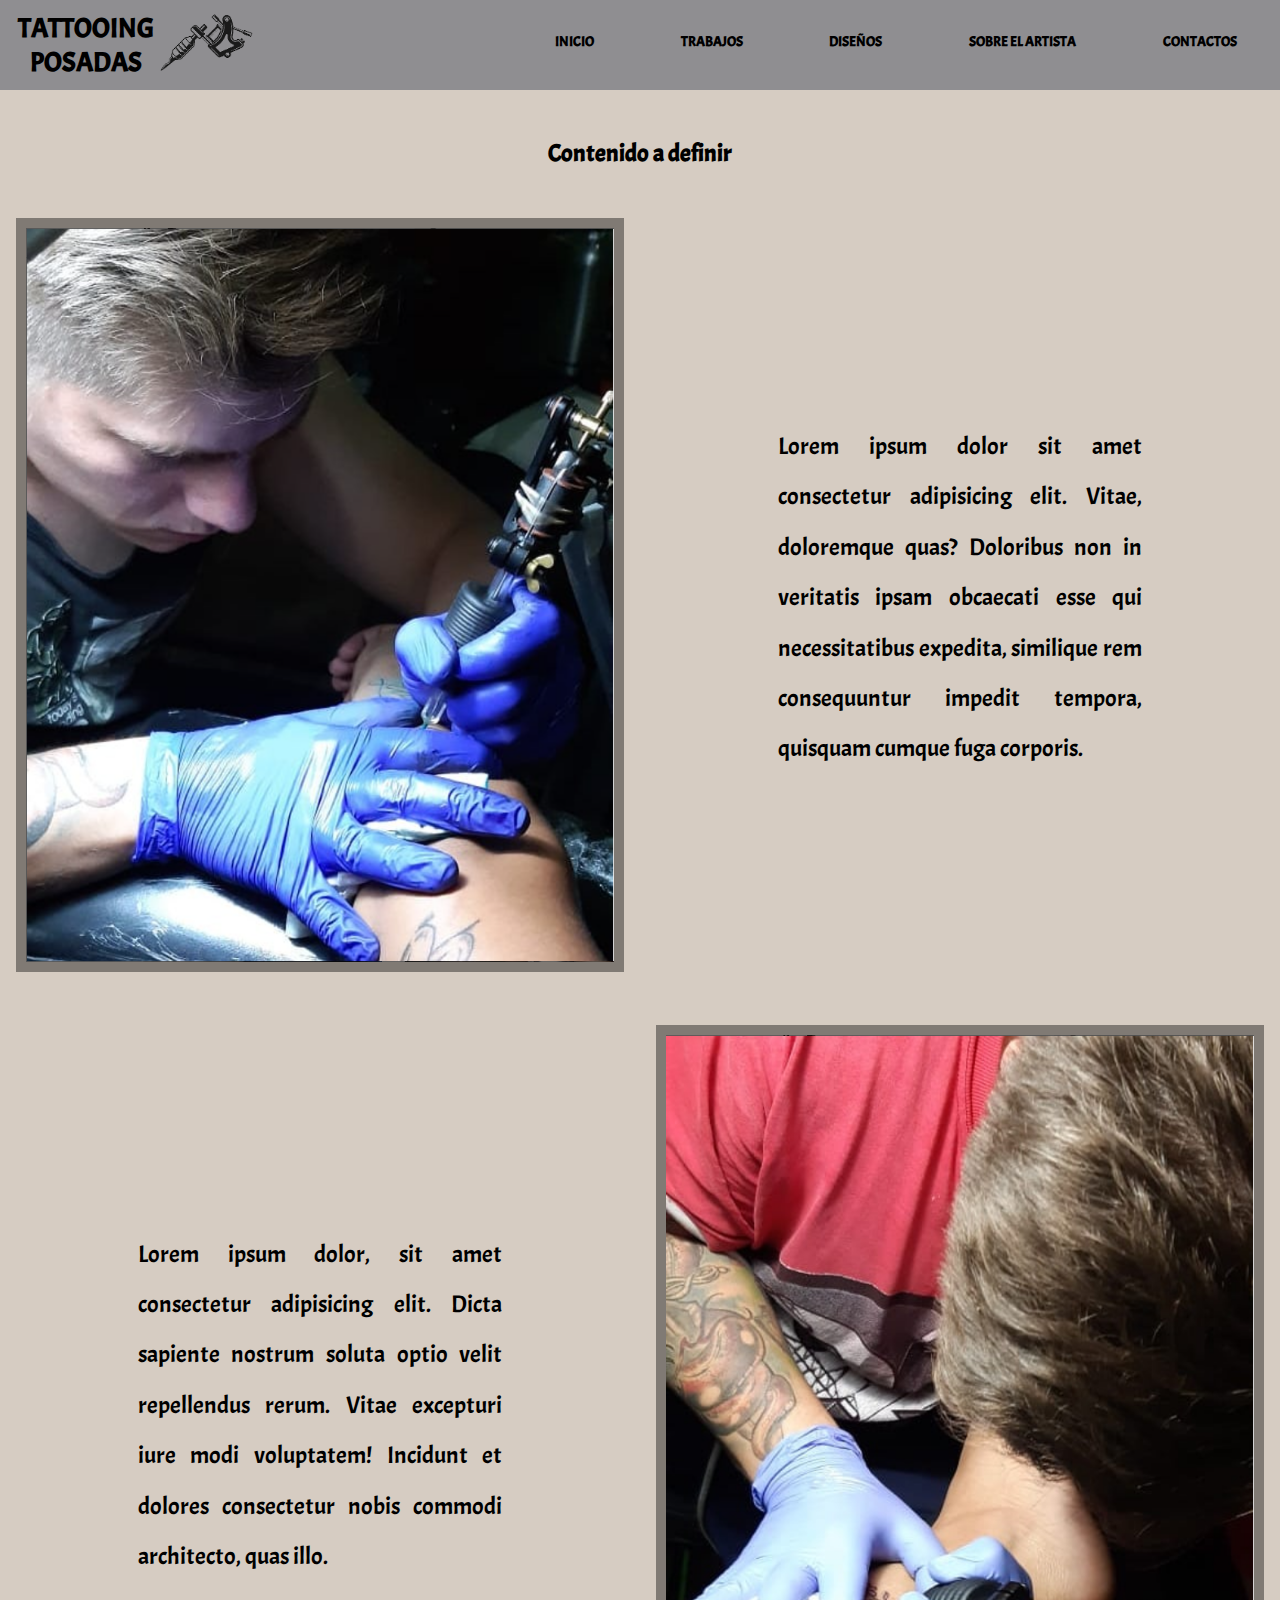
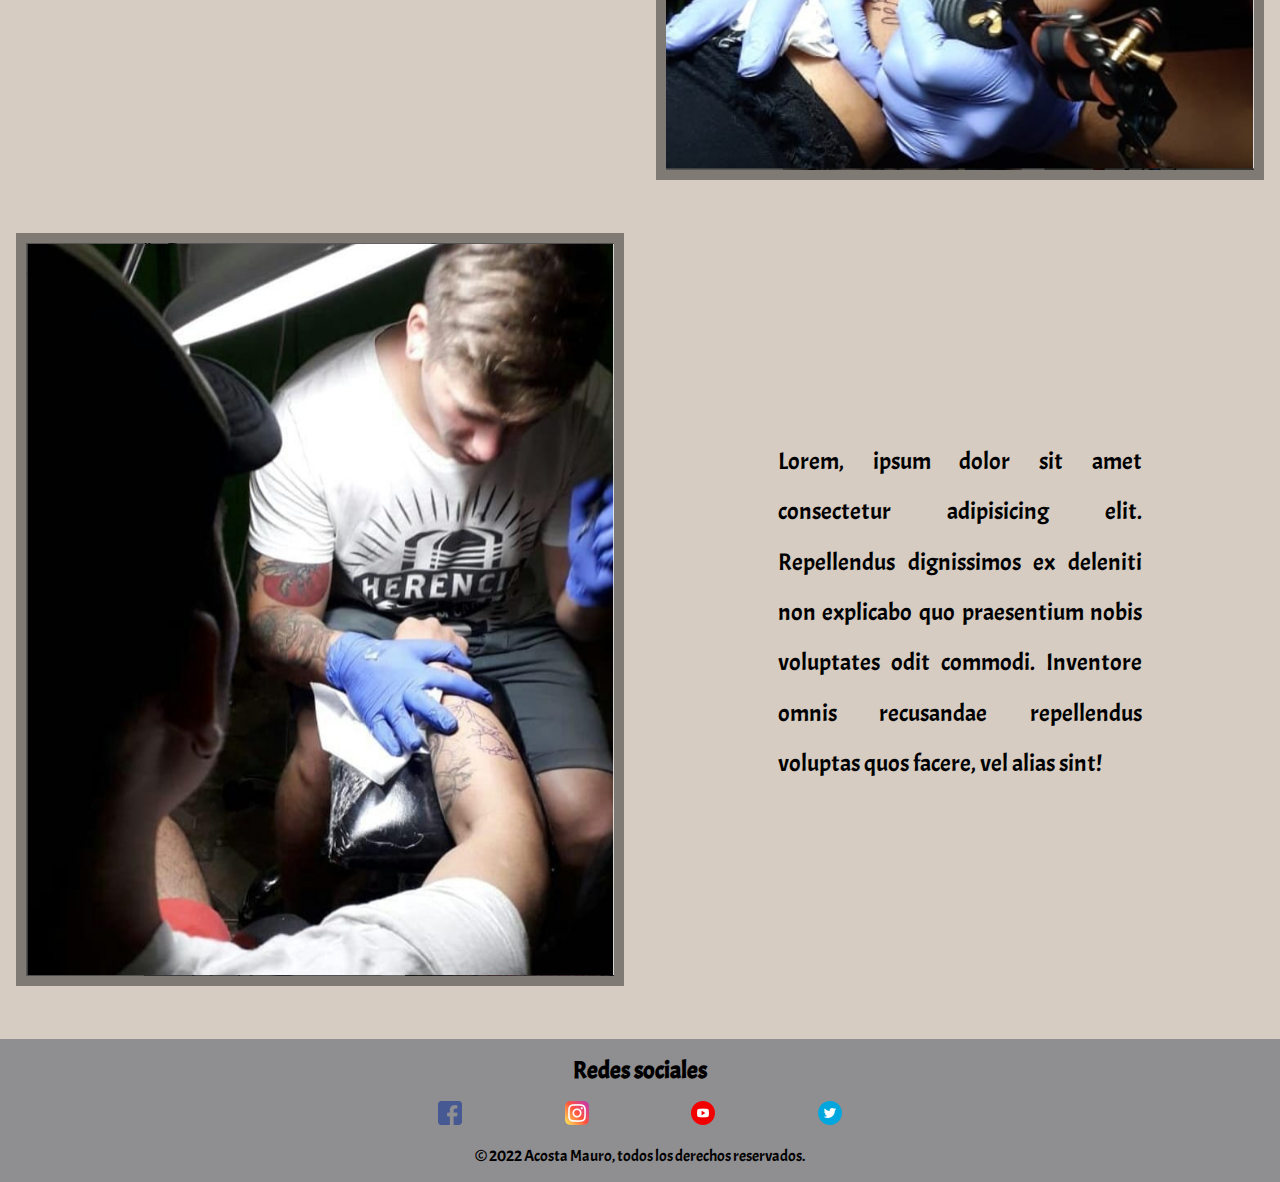
==== index.html @ 1f2ad5f2 "Desafio complementario FULLRESPONSIVE GRID FLEXBOX" ====
<!DOCTYPE html>
<html lang="en">

<head>
    <meta charset="UTF-8">
    <meta http-equiv="X-UA-Compatible" content="IE=edge">
    <meta name="viewport" content="width=device-width, initial-scale=1.0">
    <link rel="stylesheet" href="./estilos/estilo.css">
    <link rel="preconnect" href="https://fonts.googleapis.com">
    <link rel="preconnect" href="https://fonts.gstatic.com" crossorigin>
    <link href="https://fonts.googleapis.com/css2?family=Acme&display=swap" rel="stylesheet">
    <title>Home</title>
</head>

<body>
    <header>
        <div class="logo">
            <h1>TATTOOING POSADAS</h1>
            <a href="./index.html">
                <img src="./images/logo.png" alt="">
            </a>
        </div>
        <nav class="navBar">

            <ul>
                <li>
                    <a href="index.html">INICIO</a>
                </li>
                <li>
                    <a href="./views/trabajos.html">TRABAJOS</a>
                </li>
                <li>
                    <a href="./views/diseños.html">DISEÑOS</a>
                </li>
                <li>
                    <a href="./views/Artista.html">SOBRE EL ARTISTA</a>
                </li>
                <li>
                    <a href="./views/contactos.html">CONTACTOS</a>
                </li>
            </ul>
        </nav>
    </header>
    <main>

        <section class="seccion1">
            <h2>Contenido a definir</h2>
            <div class="seccion1_img">
                <img src="./images/imagen1.png" alt="tatuador Trabajando">
            </div>
            <div class="seccion1_parrafo">
                <p>
                    Lorem ipsum dolor sit amet consectetur adipisicing elit. Vitae, doloremque quas? Doloribus non in
                    veritatis ipsam obcaecati esse qui necessitatibus expedita, similique rem consequuntur impedit
                    tempora, quisquam cumque fuga corporis.
                </p>
            </div>
        </section>
        <section class="seccion2">
            <div class="seccion2_img">
                <img src="./images/imagen2.png" alt="tatuador Trabajando">
            </div>
            <div class="seccion2_parrafo">
                <p>
                    Lorem ipsum dolor, sit amet consectetur adipisicing elit. Dicta sapiente nostrum soluta optio velit
                    repellendus rerum. Vitae excepturi iure modi voluptatem! Incidunt et dolores consectetur nobis
                    commodi architecto, quas illo.
                </p>
            </div>
        </section>

        <section class="seccion3">
            <div class="seccion3_img">
                <img src="./images/imagen3.png" alt="tatuador Trabajando">
            </div>
            <div class="seccion3_parrafo">
                <p>
                    Lorem, ipsum dolor sit amet consectetur adipisicing elit. Repellendus dignissimos ex deleniti non
                    explicabo quo praesentium nobis voluptates odit commodi. Inventore omnis recusandae repellendus
                    voluptas quos facere, vel alias sint!
                </p>
            </div>

        </section>
    </main>
    <footer>
        <div class="titulofooter">
            <h2>Redes sociales</h2>
        </div>

        <div class="contenedorFooter">

            <a href="https://www.facebook.com/profile.php?id=1817661939" target="_blank">
                <img src="./images/facebook.png" alt="Facebook">
            </a>
            <a href="https://www.instagram.com/tattooing_posadas/" target="_blank">
                <img src="./images/instagram.png" alt="Instagram">
            </a>
            <a href="https://www.youtube.com/" target="_blank">
                <img src="./images/youtube.png" alt="Youtube">
            </a>
            <a href="https://twitter.com/intent/tweet?text=https://fb.watch/dH4A7PjVuo/" target="_blank">
                <img src="./images/gorjeo.png" alt="Twitter">
            </a>

        </div>
        <div class="copyfooter">
            <p>© 2022 Acosta Mauro, todos los derechos reservados.</p>
        </div>

    </footer>
</body>

</html>
---- estilos/estilo.css ----
* {
    padding: 0;
    margin: 0;
    box-sizing: border-box;
}

body {
    font-family: 'Acme', sans-serif;
    background-color: #d6ccc2;
}

/*  Barra de navegación mobile */


header {
    width: 100%;
    height: 100vh;
    background-color: #8f8e91;
    display: flex;
    flex-direction: column;
    align-items: center;
    padding-top: 2rem;
}

.logo {
    display: flex;
    flex-direction: column;
    align-items: center;
}

.logo img {
    width: 12rem;
}

.navBar {
    height: 100%;
}

.navBar ul {
    height: 90%;
    display: flex;
    flex-direction: column;
    justify-content: space-evenly;
}

li {
    list-style: none;
    text-align: center;
    font-size: 2rem;
    font-weight: 600;
}

a {
    text-decoration: none;
    color: black;
}

a:hover {
    color: #d6ccc2;
}

/*  Barra de navegación mobile */

main {
    width: 100%;
    height: 100%;
}

section {
    width: 100%;
    height: 100%;
}

section img {
    border: 10px solid rgba(0, 0, 0, 0.4);
}

section p {
    line-height: 2.1;
    text-align: justify;
}

/* areas index*/
.seccion1 h2 {
    grid-area: h2seccion1;
}

.seccion1_img img {
    width: 100%;
}

.seccion1_img {
    grid-area: imgseccion1;
}

.seccion1_parrafo {
    grid-area: parrafoseccion1;
}

.seccion2_img {
    grid-area: imgseccion2;
}

.seccion2_img img {
    width: 100%;
}

.seccion2_parrafo {
    grid-area: parrafoseccion2;
}

.seccion3_img {
    grid-area: imgseccion3;
}

.seccion3_img img {
    width: 100%;
}

.seccion3_parrafo {
    grid-area: parrafoseccion3;
}

/* areas index*/

/* Grilla mobile index*/

.seccion1 {
    margin: 1rem 0;
    padding: 0 1rem;
    display: grid;
    grid-template-columns: 100%;
    grid-template-rows: auto;
    gap: 2rem;
    grid-template-areas:
        'h2seccion1'
        'imgseccion1'
        'parrafoseccion1'
    ;
    justify-items: center;
}

.seccion2 {
    margin: 1rem 0;
    padding: 0 1rem;
    display: grid;
    grid-template-columns: 100%;
    grid-template-rows: auto;
    gap: 2rem;
    grid-template-areas:
        'imgseccion2'
        'parrafoseccion2'
    ;
    justify-items: center;
}

.seccion3 {
    margin: 1rem 0;
    padding: 0 1rem;
    display: grid;
    grid-template-columns: 100%;
    grid-template-rows: auto;
    gap: 2rem;
    grid-template-areas:
        'imgseccion3'
        'parrafoseccion3'
    ;
    justify-items: center;
}

/* Grilla mobile index*/


/*Footer mobile*/
footer {
    background-color: #8f8e91;
    width: 100%;
    display: flex;
    flex-direction: column;
    align-items: center;
}

footer img {
    width: 100%;
}

.contenedorFooter {
    height: 100%;
    width: 50%;
    display: flex;
    justify-content: space-evenly;
    padding: 1rem;
}

.titulofooter {
    display: flex;
    justify-content: center;
    padding-top: 1rem;
}

.copyfooter {
    display: flex;
    justify-content: center;
    padding-bottom: 1rem;
}

/*Footer mobile*/



/* areas diseños*/

.seccion1Diseños h2 {
    grid-area: h2DiseñoSeccion1;
    margin: 1rem;
}

.seccion1DiseñosImg1 {
    grid-area: img1DiseñoSeccion1;
}

.seccion1DiseñosParrafo1 {
    text-align: center;
    grid-area: parrafo1DiseñoSeccion1;
}

.seccion1DiseñosImg2 {
    grid-area: img2DiseñoSeccion1;
}

.seccion1DiseñosParrafo2 {
    text-align: center;
    grid-area: parrafo2DiseñoSeccion1;
}

.seccion3DiseñosImg {
    grid-area: imgDiseñoSeccion3;
}

.seccion3DiseñosParrafo {
    text-align: center;
    grid-area: parrafoDiseñoSeccion3;
}

.seccion4DiseñosImg {
    grid-area: imgDiseñoSeccion4;
}

.seccion4DiseñosParrafo {
    text-align: center;
    grid-area: parrafoDiseñoSeccion4;
}

.seccion5DiseñosImg1 {
    grid-area: img1DiseñoSeccion5;
}

.seccion5DiseñosParrafo1 {
    text-align: center;
    grid-area: parrafo1DiseñoSeccion5;
}

.seccion5DiseñosImg2 {
    grid-area: img2DiseñoSeccion5;
}

.seccion5DiseñosParrafo2 {
    text-align: center;
    grid-area: parrafo2DiseñoSeccion5;
}

.seccion5DiseñosPaginacion {
    grid-area: paginacionDiseñoSeccion5;
    width: 100%;
}

.seccion5DiseñosPaginacion ul {
    margin: 3rem;
    display: flex;
    justify-content: space-evenly;
}

.seccion5DiseñosPaginacion a {
    padding: 10px 15px;
    background-color: #024959;
    text-decoration: none;
    color: #d6ccc2;
    font-size: large;
}

/* areas diseños*/

.seccion5DiseñosPaginacion a:hover {
    background: #037E8C;
}

.seccion1DiseñosImg1 img {
    width: 100%;
}

.seccion1DiseñosImg2 img {
    width: 100%;
}

.seccion3DiseñosImg img {
    width: 100%;
}

.seccion4DiseñosImg img {
    width: 100%;
}

.seccion5DiseñosImg1 img {
    width: 100%;
}

.seccion5DiseñosImg2 img {
    width: 100%;
}

/* grilla diseños*/
.seccion1Diseños {
    margin: 1rem 0;
    padding: 0 1rem;
    display: grid;
    grid-template-columns: 100%;
    grid-template-rows: auto;
    gap: 0.5rem;
    grid-template-areas:
        'h2DiseñoSeccion1'
        'img1DiseñoSeccion1'
        'parrafo1DiseñoSeccion1'
        'img2DiseñoSeccion1'
        'parrafo2DiseñoSeccion1'
    ;
    justify-items: center;
}


.seccion3Diseños {
    margin: 1rem 0;
    padding: 0 1rem;
    display: grid;
    grid-template-columns: 100%;
    grid-template-rows: auto;
    gap: 0.5rem;
    grid-template-areas:
        'imgDiseñoSeccion3'
        'parrafoDiseñoSeccion3'
    ;
    justify-items: center;
}

.seccion4Diseños {
    margin: 1rem 0;
    padding: 0 1rem;
    display: grid;
    grid-template-columns: 100%;
    grid-template-rows: auto;
    gap: 0.5rem;
    grid-template-areas:
        'imgDiseñoSeccion4'
        'parrafoDiseñoSeccion4'
    ;
    justify-items: center;
}

.seccion5Diseños {
    margin: 1rem 0;
    padding: 0 1rem;
    display: grid;
    grid-template-columns: 100%;
    grid-template-rows: auto;
    gap: 0.5rem;
    grid-template-areas:
        'img1DiseñoSeccion5'
        'parrafo1DiseñoSeccion5'
        'img2DiseñoSeccion5'
        'parrafo2DiseñoSeccion5'
        'paginacionDiseñoSeccion5'
    ;
    justify-items: center;
}

/* grilla diseños*/

/* areas contactos*/

.contenedorMainContactos {
    grid-area: mainContactos;
}

.contenedorForm {
    grid-area: itemsForm;
    display: flex;
    flex-direction: column;
    width: 20rem;
    height: 32rem;
    justify-content: space-evenly;
    align-items: center;
}

.contenedorDireccion {
    grid-area: contenerDireccion;
}

.contenedorDireccionMapa {
    grid-area: mapaDireccion;
    display: flex;
    flex-direction: column;
    width: 20rem;
    height: 20rem;
    justify-content: space-evenly;
    align-items: center;
}

.contenedorDireccionComoLLegar {
    grid-area: Comollegar;
    display: flex;
    flex-direction: column;
    width: 15rem;
    height: 5rem;
    justify-content: space-evenly;
    align-items: center;
}

.contenedorDireccionContacto {
    grid-area: contacto;
    display: flex;
    flex-direction: column;
    width: 15rem;
    height: 8rem;
    justify-content: space-evenly;
    align-items: center;
}

/* areas contactos*/

.contenedorMainContactos {
    margin: 3rem 0;
    padding: 0 1rem;
    display: grid;
    grid-template-columns: 100%;
    grid-template-rows: auto;
    gap: 2rem;
    grid-template-areas:
        'itemsForm'
        'contenerDireccion'
    ;
    justify-items: center;
}

.contenedorDireccion {
    margin: 1rem 0;
    padding: 0 1rem;
    display: grid;
    grid-template-columns: 100%;
    grid-template-rows: auto;
    gap: 2rem;
    grid-template-areas:
        'mapaDireccion'
        'Comollegar'
        'contacto'
    ;
    justify-items: center;
}

.TituloEstilosEstudiados{
    margin-top: 3rem;
}

.sectionOldSchool {
    grid-area: sectionOldSchool;
}


.ParrafoOldSchool {
    grid-area: ParrafoOldSchool;
}

.parragoPinturaLibro {
    grid-area: parragoPinturaLibro;
}

.imgPinturaLibro {
    grid-area: imgPinturaLibro;
}

.parragoLettering {
    grid: parragoLettering;
}

.imgLettering {
    grid-area: imgLettering;
}

.imgOldSchool {
    grid-area: imgOldSchool;
}

.sectionPinturaLibro {
    grid-area: sectionPinturaLibro;
}

.sectionLettering {
    grid-area: sectionLettering;
}

.sectionFlashes {
    grid-area: sectionFlashes;
}

.parragoFlashes {
    grid-area: parragoFlashes;
}

.imgFlashes {
    grid-area: imgFlashes;
}

.contenedorEstilosEstudiados section img {
    width: 100%;
    margin-top: 2rem;
}

.contenedorEstilosEstudiados section p,h2 {
    text-align: center;
}

.contenedorEstilosEstudiados {
    margin: 1rem 0;
    padding: 0 1rem;
    display: grid;
    grid-template-columns: 100%;
    grid-template-rows: auto;
    gap: 4rem;
    grid-template-areas:
        'sectionOldSchoolh2'
        'sectionOldSchool'
        'sectionPinturaLibro'
        'sectionLettering'
        'sectionFlashes'
    ;
    justify-items: center;
}


/* TABLET */
@media screen and (min-width: 600px) {
    header {
        width: 100%;
        height: 10vh;
        background-color: #8f8e91;
        display: flex;
        flex-direction: row;
        align-items: center;
        justify-content: space-between;
        padding-top: 0 1rem;
    }

    .logo {
        display: flex;
        flex-direction: row;
        height: 10vh;
        width: 20%;
        margin-bottom: 2rem;
        align-items: center;
    }

    .logo h1 {
        font-size: 1.5rem;
        text-align: center;
        margin-left: 1rem;
    }

    .logo img {
        width: 100px;
        object-fit: cover;
    }

    .navBar {
        height: 100%;
        width: 60%;
    }

    .navBar ul {
        height: 100%;
        width: 100%;
        display: flex;
        flex-direction: row;
        justify-content: space-around;
    }

    li {
        font-size: 0.9rem;
    }
}


/*DESKTOP*/
@media screen and (min-width: 1024px) {
    .logo {
        display: flex;
        height: 10vh;
        margin-bottom: 2rem;
    }

    .logo img {
        width: 100px;
        object-fit: cover;
    }

    .logo h1 {
        font-size: 1.7rem;
        text-align: center;
        margin-left: 1rem;
    }

    .navBar {
        height: 100%;
        width: 60%;
    }

    .seccion1 {
        margin: 1rem 0 3rem 0;
        padding: 0 1rem;
        display: grid;
        grid-template-columns: 1fr 1fr;
        grid-template-rows: 5rem auto;
        gap: 2rem;
        grid-template-areas:
            'h2seccion1 h2seccion1'
            'imgseccion1 parrafoseccion1'
        ;
        justify-items: center;
    }

    .seccion1 h2 {
        margin-top: 2rem;
    }

    .seccion1_parrafo {
        display: flex;
        justify-content: center;
        align-items: center;
        width: 60%;
        line-height: 2.1;
        text-align: justify;
        font-size: x-large;
    }

    .seccion2 {
        margin: 1rem 0 3rem 0;
        padding: 0 1rem;
        display: grid;
        grid-template-columns: 1fr 1fr;
        grid-template-rows: 5rem auto;
        gap: 2rem;
        grid-template-areas:
            'parrafoseccion2 imgseccion2'
            'parrafoseccion2 imgseccion2'
        ;
        justify-items: center;
    }

    .seccion2_parrafo {
        display: flex;
        justify-content: center;
        align-items: center;
        width: 60%;
        line-height: 2.1;
        text-align: justify;
        font-size: x-large;
    }

    .seccion3 {
        margin: 1rem 0 3rem 0;
        padding: 0 1rem;
        display: grid;
        grid-template-columns: 1fr 1fr;
        grid-template-rows: 5rem auto;
        gap: 2rem;
        grid-template-areas:
            'imgseccion3 parrafoseccion3'
            ' imgseccion3 parrafoseccion3'
        ;
        justify-items: center;
    }

    .seccion3_parrafo {
        display: flex;
        justify-content: center;
        align-items: center;
        width: 60%;
        line-height: 2.1;
        text-align: justify;
        font-size: x-large;
    }

    .seccion1Diseños {
        margin: 1rem 0 3rem 0;
        padding: 0 1rem;
        display: grid;
        grid-template-columns: 1fr 1fr;
        grid-template-rows: 5rem auto;
        gap: 0.5rem;
        grid-template-areas:
            'h2DiseñoSeccion1 h2DiseñoSeccion1'
            'img1DiseñoSeccion1 img2DiseñoSeccion1'
            'parrafo1DiseñoSeccion1 parrafo2DiseñoSeccion1'
        ;
        justify-items: center;
    }

    .seccion5Diseños {
        margin: 1rem 0 3rem 0;
        padding: 0 1rem;
        display: grid;
        grid-template-columns: 1fr 1fr;
        grid-template-rows: auto auto;
        gap: 0.5rem;
        grid-template-areas:
            'img1DiseñoSeccion5 img2DiseñoSeccion5'
            'parrafo1DiseñoSeccion5 parrafo2DiseñoSeccion5'
            'paginacionDiseñoSeccion5 paginacionDiseñoSeccion5'
        ;
        justify-items: center;
    }

    .contenedorDiseños img {
        height: 100%;
        width: 100%;
        object-fit: fill;
    }

    .seccion5DiseñosPaginacion {
        display: flex;
        justify-content: center;
    }

    .seccion5DiseñosPaginacion ul {
        width: 40%;
    }


    .contenedorMainContactos {
        margin: 2rem 0;
        padding: 0 1rem;
        display: grid;
        grid-template-columns: 1fr 1fr;
        grid-template-rows: auto auto;
        gap: 1rem;
        grid-template-areas:
            'itemsForm contenerDireccion'
        ;
        justify-items: center;
    }

    .contenedorDireccion {
        display: grid;
        grid-template-columns: 100%;
        grid-template-rows: auto;

        grid-template-areas:
            'mapaDireccion'
            'Comollegar'
            'contacto'
        ;

    }



    .sectionOldSchool {
        margin: 2rem 0;
        padding: 0 1rem;
        display: grid;
        grid-template-columns: 1fr 1fr;
        grid-template-rows: auto auto;
        gap: 1rem;
        grid-template-areas:
            'imgOldSchool imgOldSchool'
            'ParrafoOldSchool ParrafoOldSchool'
        ;
        justify-items: center;
    }

    .imgOldSchool {
        display: flex;
        justify-content: space-evenly;
        align-items: center;
        width: 50%;
    }

    .ParrafoOldSchool {
        margin-top: 2rem;
        display: flex;
        flex-direction: column;
        align-items: center;
        justify-content: space-evenly;
    }

    .sectionOldSchool img {
        object-fit: cover;
        width: 100%;
        height: 100%;
    }

    .sectionPinturaLibro {
        margin: 2rem 0;
        padding: 0 1rem;
        display: grid;
        grid-template-columns: 100%;
        grid-template-rows: auto;
        gap: 1rem;
        grid-template-areas:
            'imgPinturaLibro'
            'parragoPinturaLibro'
        ;
        justify-items: center;
    }

    .parragoPinturaLibro {
        margin-top: 3rem;
        display: flex;
        flex-direction: column;
        align-items: center;
        justify-content: space-evenly;
    }

    .sectionPinturaLibro img {
        object-fit: cover;
        width: 100%;
        height: 100%;
    }

    .sectionLettering {
        margin: 2rem 0;
        padding: 0 1rem;
        display: grid;
        grid-template-columns: 100%;
        grid-template-rows: auto;
        gap: 1rem;
        grid-template-areas:
            'imgLettering'
            'parragoLettering'
        ;
        justify-items: center;
    }

    .parragoLettering {
        margin-top: 3rem;
        display: flex;
        flex-direction: column;
        align-items: center;
        justify-content: space-evenly;
    }

    .imgLettering img {
        object-fit: cover;
        width: 100%;
        height: 100%;
    }
   

    .sectionFlashes {
        margin: 2rem 0;
        padding: 0 1rem;
        display: grid;
        grid-template-columns: 1fr 1fr;
        grid-template-rows:  auto auto;
        gap: 1rem;
        grid-template-areas:
            'imgFlashes imgFlashes'
            'parragoFlashes parragoFlashes'
        ;
        justify-items: center;
    }
    .imgFlashes{
        display: flex;
        justify-content: space-evenly;
        align-items: center;
        width: 33%;
    }

    .imgFlashes img {
        object-fit: cover;
        width: 100%;
        height: 100%;
    }

    .parragoFlashes {
        margin-top: 2rem;
        margin-bottom: 5rem;
        display: flex;
        flex-direction: column;
        align-items: center;
        justify-content: space-evenly;
    }

}
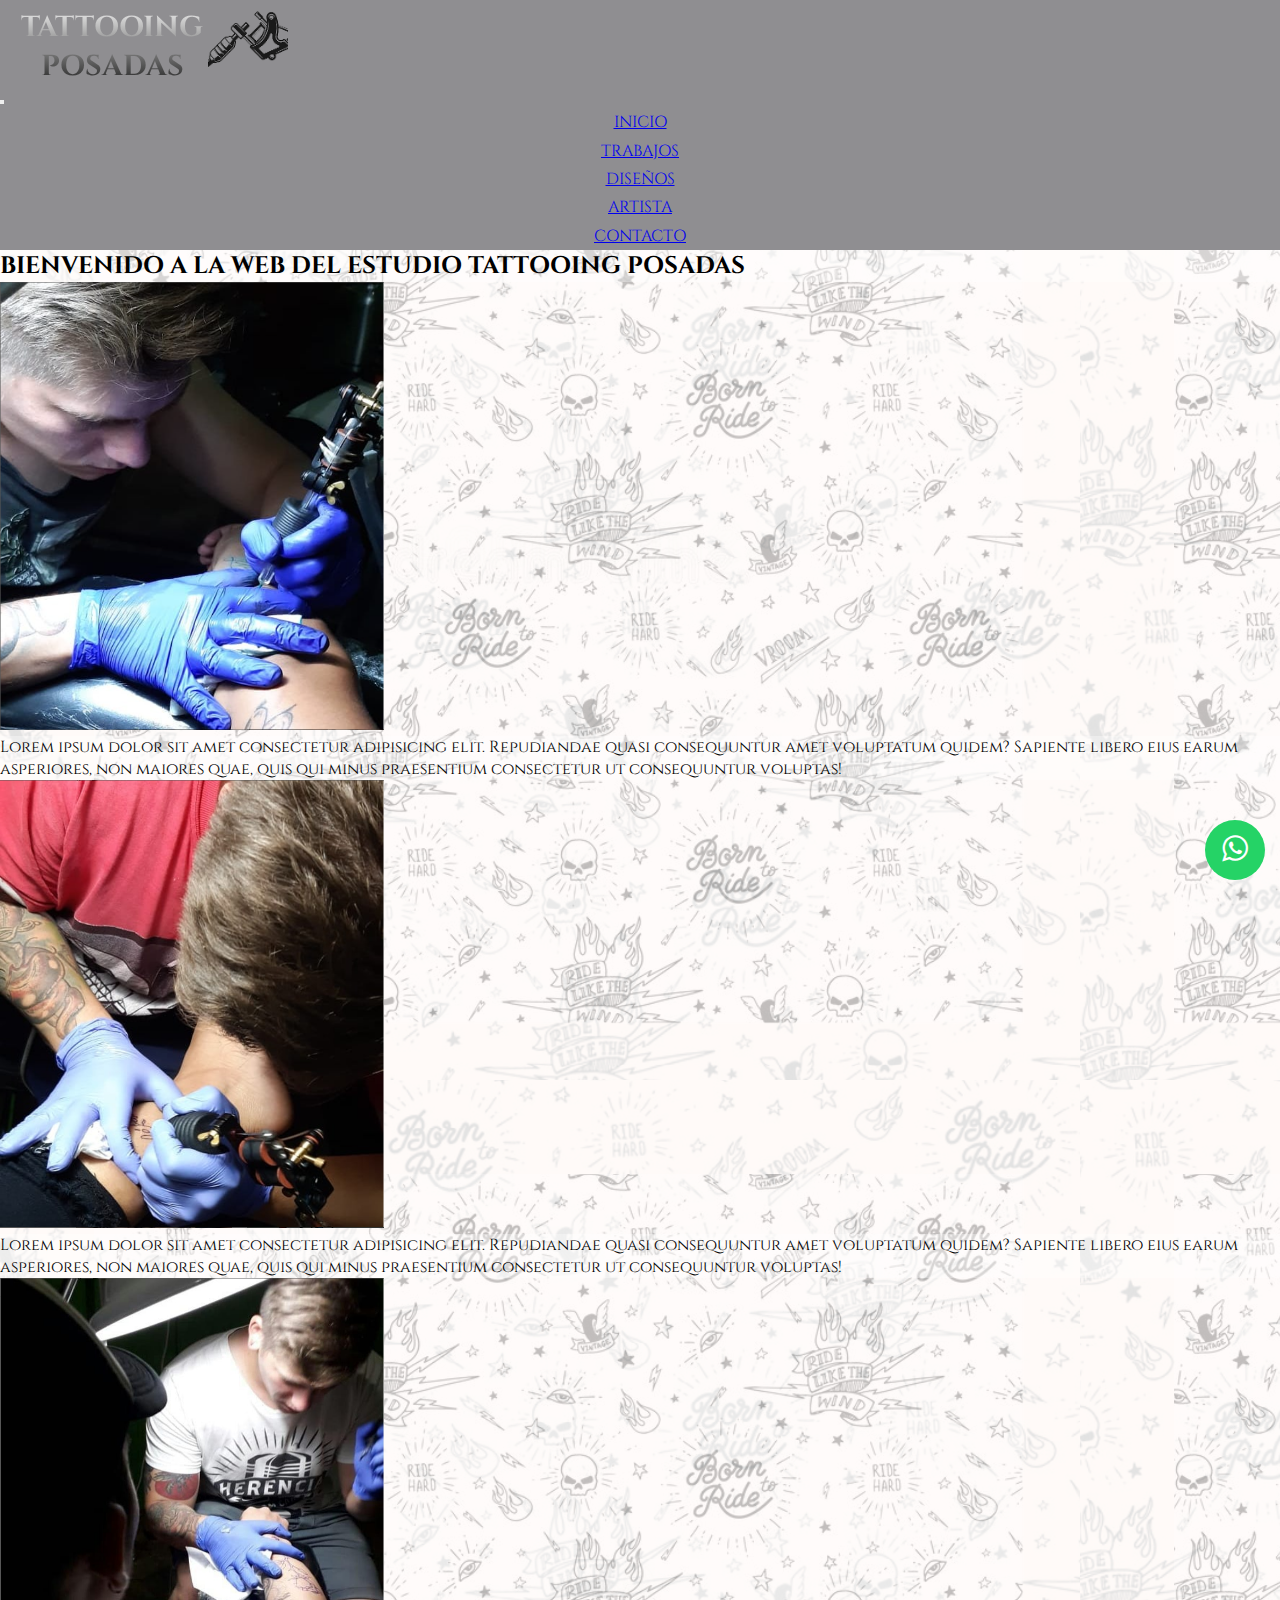
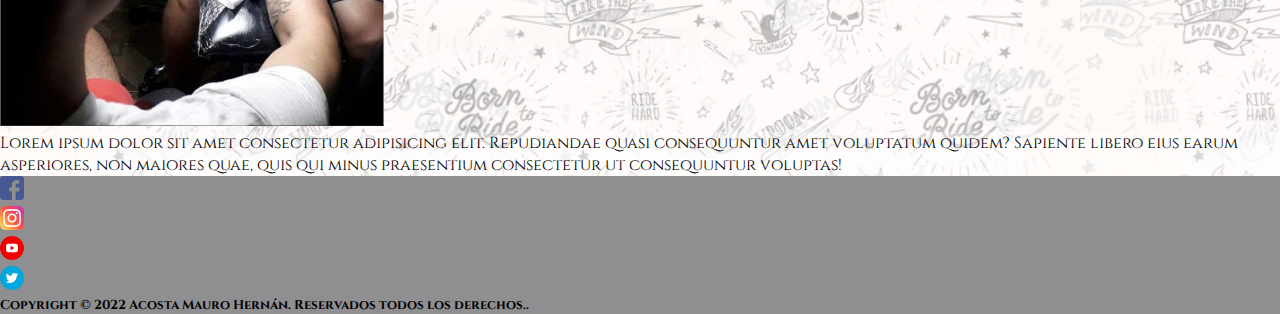
==== commit b48fbd10: "segunda entrega del proyecto final" ====
--- a/index.html
+++ b/index.html
@@ -5,110 +5,146 @@
     <meta charset="UTF-8">
     <meta http-equiv="X-UA-Compatible" content="IE=edge">
     <meta name="viewport" content="width=device-width, initial-scale=1.0">
+    <title>Home</title>
+    <link href="https://cdn.jsdelivr.net/npm/bootstrap@5.2.0/dist/css/bootstrap.min.css" rel="stylesheet"
+        integrity="sha384-gH2yIJqKdNHPEq0n4Mqa/HGKIhSkIHeL5AyhkYV8i59U5AR6csBvApHHNl/vI1Bx" crossorigin="anonymous">
+    <link rel="stylesheet" href="https://stackpath.bootstrapcdn.com/font-awesome/4.7.0/css/font-awesome.min.css">
     <link rel="stylesheet" href="./estilos/estilo.css">
-    <link rel="preconnect" href="https://fonts.googleapis.com">
-    <link rel="preconnect" href="https://fonts.gstatic.com" crossorigin>
-    <link href="https://fonts.googleapis.com/css2?family=Acme&display=swap" rel="stylesheet">
-    <title>Home</title>
+
 </head>
 
 <body>
     <header>
-        <div class="logo">
-            <h1>TATTOOING POSADAS</h1>
-            <a href="./index.html">
-                <img src="./images/logo.png" alt="">
-            </a>
-        </div>
-        <nav class="navBar">
-
-            <ul>
-                <li>
-                    <a href="index.html">INICIO</a>
-                </li>
-                <li>
-                    <a href="./views/trabajos.html">TRABAJOS</a>
-                </li>
-                <li>
-                    <a href="./views/diseños.html">DISEÑOS</a>
-                </li>
-                <li>
-                    <a href="./views/Artista.html">SOBRE EL ARTISTA</a>
-                </li>
-                <li>
-                    <a href="./views/contactos.html">CONTACTOS</a>
-                </li>
-            </ul>
+        <nav class="navbar navbar-expand-lg navbar-light colorNav">
+            <div class="container-fluid">
+                <div class="contenedorLogo">
+                    <h1>TATTOOING POSADAS</h1>
+                    <a class="navbar-brand d-flex align-items-center" href="./index.html">
+                        <img src="./images/logo.png" alt="">
+                    </a>
+                </div>
+                <button class="navbar-toggler" type="button" data-bs-toggle="collapse" data-bs-target="#navbarNav"
+                    aria-controls="navbarNav" aria-expanded="false" aria-label="Toggle navigation">
+                    <span class="navbar-toggler-icon"></span>
+                </button>
+                <div class="collapse navbar-collapse" id="navbarNav">
+                    <ul class="navbar-nav ms-auto d-flex justify-content-between me-4 ulNav">
+                        <li class="nav-item">
+                            <a class="nav-link" aria-current="page" href="./index.html">INICIO</a>
+                        </li>
+                        <li class="nav-item">
+                            <a class="nav-link" href="./views/trabajos.html">TRABAJOS</a>
+                        </li>
+                        <li class="nav-item">
+                            <a class="nav-link" href="./views/disenos.html">DISEÑOS</a>
+                        </li>
+                        <li class="nav-item">
+                            <a class="nav-link" href="./views/Artista.html">ARTISTA</a>
+                        </li>
+                        <li class="nav-item">
+                            <a class="nav-link" href="./views/contactos.html">CONTACTO</a>
+                        </li>
+                    </ul>
+                </div>
+            </div>
         </nav>
     </header>
-    <main>
+    <main class="contenedorMainIndex">
 
-        <section class="seccion1">
-            <h2>Contenido a definir</h2>
-            <div class="seccion1_img">
-                <img src="./images/imagen1.png" alt="tatuador Trabajando">
-            </div>
-            <div class="seccion1_parrafo">
-                <p>
-                    Lorem ipsum dolor sit amet consectetur adipisicing elit. Vitae, doloremque quas? Doloribus non in
-                    veritatis ipsam obcaecati esse qui necessitatibus expedita, similique rem consequuntur impedit
-                    tempora, quisquam cumque fuga corporis.
-                </p>
-            </div>
-        </section>
-        <section class="seccion2">
-            <div class="seccion2_img">
-                <img src="./images/imagen2.png" alt="tatuador Trabajando">
-            </div>
-            <div class="seccion2_parrafo">
-                <p>
-                    Lorem ipsum dolor, sit amet consectetur adipisicing elit. Dicta sapiente nostrum soluta optio velit
-                    repellendus rerum. Vitae excepturi iure modi voluptatem! Incidunt et dolores consectetur nobis
-                    commodi architecto, quas illo.
-                </p>
+        <section >
+            <div class="container text-center d-grid gap-5 mt-5 mb-5">
+                <div class="row d-flex justify-content-center">
+                    <h2 class="display-5 w-75 fw-bold estiloFondo">BIENVENIDO A LA WEB DEL ESTUDIO TATTOOING POSADAS</h2>
+                </div>
+                <div class="row d-flex justify-content-center align-items-center">
+                    <div class="col-md col-lg d-flex justify-content-center">
+                        <div class="card colorCardTrabajos cardIndex">
+                            <div class="card-body">
+                                <img src="./images/imagen1.png" class="imgIndex" alt="Responsive image">
+                            </div>
+                        </div>
+                    </div>
+                    <div class="col-md col-lg d-flex justify-content-center">
+                        <p class="mt-4 me-md-5 me-lg w-75 lh-lg estiloFondo">Lorem ipsum dolor sit amet consectetur adipisicing
+                            elit. Repudiandae quasi consequuntur amet
+                            voluptatum quidem? Sapiente libero eius earum asperiores, non maiores quae, quis qui minus
+                            praesentium consectetur ut consequuntur voluptas!</p>
+                    </div>
+                </div>
+                <div class="row d-flex flex-row-reverse justify-content-center align-items-center">
+                    <div class="col-md col-lg d-flex justify-content-center">
+                        <div class="card colorCardTrabajos cardIndex">
+                            <div class="card-body">
+                                <img src="./images/imagen2.png" class="imgIndex" alt="Responsive image">
+                            </div>
+                        </div>
+                    </div>
+                    <div class="col-md col-lg d-flex justify-content-center">
+                        <p class="mt-4 ms-md-5 ms-lg w-75 lh-lg estiloFondo">Lorem ipsum dolor sit amet consectetur adipisicing
+                            elit. Repudiandae quasi consequuntur amet
+                            voluptatum quidem? Sapiente libero eius earum asperiores, non maiores quae, quis qui minus
+                            praesentium consectetur ut consequuntur voluptas!</p>
+                    </div>
+                </div>
+                <div class="row d-flex justify-content-center align-items-center">
+                    <div class="col-md col-lg d-flex justify-content-center">
+                        <div class="card colorCardTrabajos cardIndex" >
+                            <div class="card-body">
+                                <img src="./images/imagen3.png" class="imgIndex" alt="Responsive image">
+                            </div>
+                        </div>
+                    </div>
+                    <div class="col-md col-lg d-flex justify-content-center">
+                        <p class="mt-4 me-md-5 me-lg w-75 lh-lg estiloFondo">Lorem ipsum dolor sit amet consectetur adipisicing
+                            elit. Repudiandae quasi consequuntur amet
+                            voluptatum quidem? Sapiente libero eius earum asperiores, non maiores quae, quis qui minus
+                            praesentium consectetur ut consequuntur voluptas!</p>
+                    </div>
+                </div>
+
             </div>
         </section>
 
-        <section class="seccion3">
-            <div class="seccion3_img">
-                <img src="./images/imagen3.png" alt="tatuador Trabajando">
+    </main>
+    <footer class="contenedorFooter">
+
+        <div class="container-fluid text-center d-flex flex-column align-items-center colorNav">
+           
+            <div class="row w-50 mt-2">
+                <div class="col">
+                    <a href="https://www.facebook.com/profile.php?id=1817661939" target="_blank">
+                        <img src="./images/facebook.png" alt="Facebook">
+                    </a>
+                </div>
+                <div class="col">
+                    <a href="https://www.instagram.com/tattooing_posadas/" target="_blank">
+                        <img src="./images/instagram.png" alt="Instagram">
+                    </a>
+                </div>
+                <div class="col">
+                    <a href="https://www.youtube.com/" target="_blank">
+                        <img src="./images/youtube.png" alt="Youtube">
+                    </a>
+                </div>
+                <div class="col">
+                    <a href="https://twitter.com/intent/tweet?text=https://fb.watch/dH4A7PjVuo/" target="_blank">
+                        <img src="./images/gorjeo.png" alt="Twitter">
+                    </a>
+                </div>
             </div>
-            <div class="seccion3_parrafo">
-                <p>
-                    Lorem, ipsum dolor sit amet consectetur adipisicing elit. Repellendus dignissimos ex deleniti non
-                    explicabo quo praesentium nobis voluptates odit commodi. Inventore omnis recusandae repellendus
-                    voluptas quos facere, vel alias sint!
-                </p>
+            <div class="row mt-3">
+                <h6 class="sizeFooter">Copyright © 2022 Acosta Mauro Hernán. Reservados todos los derechos..</h6>
             </div>
-
-        </section>
-    </main>
-    <footer>
-        <div class="titulofooter">
-            <h2>Redes sociales</h2>
-        </div>
-
-        <div class="contenedorFooter">
-
-            <a href="https://www.facebook.com/profile.php?id=1817661939" target="_blank">
-                <img src="./images/facebook.png" alt="Facebook">
+            <a href="https://wa.me/+5493764814979?text=Hola,%20Necesito%20más%20el%20información..!"
+                class="whatsapp" target="_blank"> <i class="fa fa-whatsapp whatsapp-icon"></i>
             </a>
-            <a href="https://www.instagram.com/tattooing_posadas/" target="_blank">
-                <img src="./images/instagram.png" alt="Instagram">
-            </a>
-            <a href="https://www.youtube.com/" target="_blank">
-                <img src="./images/youtube.png" alt="Youtube">
-            </a>
-            <a href="https://twitter.com/intent/tweet?text=https://fb.watch/dH4A7PjVuo/" target="_blank">
-                <img src="./images/gorjeo.png" alt="Twitter">
-            </a>
-
-        </div>
-        <div class="copyfooter">
-            <p>© 2022 Acosta Mauro, todos los derechos reservados.</p>
         </div>
 
     </footer>
+    <!-- JavaScript Bundle with Popper -->
+    <script src="https://cdn.jsdelivr.net/npm/bootstrap@5.2.0/dist/js/bootstrap.bundle.min.js"
+        integrity="sha384-A3rJD856KowSb7dwlZdYEkO39Gagi7vIsF0jrRAoQmDKKtQBHUuLZ9AsSv4jD4Xa" crossorigin="anonymous">
+    </script>
 </body>
 
 </html>--- a/estilos/estilo.css
+++ b/estilos/estilo.css
@@ -1,3 +1,5 @@
+@import url('https://fonts.googleapis.com/css2?family=Cinzel:wght@700&display=swap');
+
 * {
     padding: 0;
     margin: 0;
@@ -5,897 +7,234 @@
 }
 
 body {
-    font-family: 'Acme', sans-serif;
-    background-color: #d6ccc2;
-}
-
-/*  Barra de navegación mobile */
-
-
-header {
-    width: 100%;
-    height: 100vh;
-    background-color: #8f8e91;
+    font-family: 'Cinzel', serif;
+    background-image: url(../images/fondoTatuajes.png);
     display: flex;
     flex-direction: column;
+    min-height: 100vh;
+}
+
+footer {
+    margin-top: auto;
+    z-index: 20;
+}
+
+header {
+    position: sticky;
+    top: 0;
+    z-index: 10;
+}
+
+.colorNav {
+    background-color: #8f8e91;
+}
+
+.sizeFooter {
+    font-size: small;
+    font-weight: bold;
+}
+
+.contenedorLogo {
+    display: flex;
     align-items: center;
-    padding-top: 2rem;
-}
-
-.logo {
-    display: flex;
-    flex-direction: column;
-    align-items: center;
-}
-
-.logo img {
-    width: 12rem;
-}
-
-.navBar {
-    height: 100%;
-}
-
-.navBar ul {
-    height: 90%;
-    display: flex;
-    flex-direction: column;
-    justify-content: space-evenly;
-}
-
-li {
-    list-style: none;
-    text-align: center;
-    font-size: 2rem;
-    font-weight: 600;
-}
-
-a {
-    text-decoration: none;
-    color: black;
-}
-
-a:hover {
-    color: #d6ccc2;
-}
-
-/*  Barra de navegación mobile */
-
-main {
+    margin-left: 1rem;
+}
+
+.contenedorLogo img {
     width: 100%;
     height: 100%;
-}
-
-section {
-    width: 100%;
-    height: 100%;
-}
-
-section img {
-    border: 10px solid rgba(0, 0, 0, 0.4);
-}
-
-section p {
-    line-height: 2.1;
-    text-align: justify;
-}
-
-/* areas index*/
-.seccion1 h2 {
-    grid-area: h2seccion1;
-}
-
-.seccion1_img img {
-    width: 100%;
-}
-
-.seccion1_img {
-    grid-area: imgseccion1;
-}
-
-.seccion1_parrafo {
-    grid-area: parrafoseccion1;
-}
-
-.seccion2_img {
-    grid-area: imgseccion2;
-}
-
-.seccion2_img img {
-    width: 100%;
-}
-
-.seccion2_parrafo {
-    grid-area: parrafoseccion2;
-}
-
-.seccion3_img {
-    grid-area: imgseccion3;
-}
-
-.seccion3_img img {
-    width: 100%;
-}
-
-.seccion3_parrafo {
-    grid-area: parrafoseccion3;
-}
-
-/* areas index*/
-
-/* Grilla mobile index*/
-
-.seccion1 {
-    margin: 1rem 0;
-    padding: 0 1rem;
-    display: grid;
-    grid-template-columns: 100%;
-    grid-template-rows: auto;
-    gap: 2rem;
-    grid-template-areas:
-        'h2seccion1'
-        'imgseccion1'
-        'parrafoseccion1'
-    ;
-    justify-items: center;
-}
-
-.seccion2 {
-    margin: 1rem 0;
-    padding: 0 1rem;
-    display: grid;
-    grid-template-columns: 100%;
-    grid-template-rows: auto;
-    gap: 2rem;
-    grid-template-areas:
-        'imgseccion2'
-        'parrafoseccion2'
-    ;
-    justify-items: center;
-}
-
-.seccion3 {
-    margin: 1rem 0;
-    padding: 0 1rem;
-    display: grid;
-    grid-template-columns: 100%;
-    grid-template-rows: auto;
-    gap: 2rem;
-    grid-template-areas:
-        'imgseccion3'
-        'parrafoseccion3'
-    ;
-    justify-items: center;
-}
-
-/* Grilla mobile index*/
-
-
-/*Footer mobile*/
-footer {
-    background-color: #8f8e91;
-    width: 100%;
-    display: flex;
-    flex-direction: column;
-    align-items: center;
-}
-
-footer img {
-    width: 100%;
-}
-
-.contenedorFooter {
-    height: 100%;
-    width: 50%;
-    display: flex;
-    justify-content: space-evenly;
-    padding: 1rem;
-}
-
-.titulofooter {
-    display: flex;
-    justify-content: center;
-    padding-top: 1rem;
-}
-
-.copyfooter {
-    display: flex;
-    justify-content: center;
-    padding-bottom: 1rem;
-}
-
-/*Footer mobile*/
-
-
-
-/* areas diseños*/
-
-.seccion1Diseños h2 {
-    grid-area: h2DiseñoSeccion1;
-    margin: 1rem;
-}
-
-.seccion1DiseñosImg1 {
-    grid-area: img1DiseñoSeccion1;
-}
-
-.seccion1DiseñosParrafo1 {
+    object-fit: cover;
+    animation-name: animacionLogo;
+    animation-duration: 2s;
+}
+
+.contenedorLogo a {
+    width: 80px;
+    height: 80px;
+}
+
+h1 {
+    font-size: 1.8rem;
+    margin-top: 0.5rem;
     text-align: center;
-    grid-area: parrafo1DiseñoSeccion1;
-}
-
-.seccion1DiseñosImg2 {
-    grid-area: img2DiseñoSeccion1;
-}
-
-.seccion1DiseñosParrafo2 {
+    width: 12rem;
+    background: -webkit-linear-gradient(#eee, rgb(31, 31, 31));
+    -webkit-background-clip: text;
+    -webkit-text-fill-color: transparent;
+}
+
+
+@keyframes animacionLogo {
+    from {
+        transform: translateX(10vh);
+        opacity: 0.1;
+    }
+
+    to {
+        transform: translateX(0);
+    }
+}
+
+.imgIndex {
+    width: 24rem;
+    height: 28rem;
+    object-fit: fill;
+}
+
+
+.contenedorFooter img {
+    transition-duration: .9s;
+}
+
+.contenedorFooter img:hover {
+    transform: scale(1.2);
+}
+
+.estiloFormContactos {
+    border: 6px solid rgba(0, 0, 0, 0.11);
+    background-color: rgba(255, 255, 255, 0.33);
+}
+
+.estiloFondo {
+    background-color: rgba(255, 255, 255, 0.35);
+}
+
+.whatsapp {
+    position: fixed;
+    width: 60px;
+    height: 60px;
+    bottom: 20px;
+    right: 15px;
+    background-color: #25d366;
+    color: #FFF;
+    border-radius: 50px;
     text-align: center;
-    grid-area: parrafo2DiseñoSeccion1;
-}
-
-.seccion3DiseñosImg {
-    grid-area: imgDiseñoSeccion3;
-}
-
-.seccion3DiseñosParrafo {
-    text-align: center;
-    grid-area: parrafoDiseñoSeccion3;
-}
-
-.seccion4DiseñosImg {
-    grid-area: imgDiseñoSeccion4;
-}
-
-.seccion4DiseñosParrafo {
-    text-align: center;
-    grid-area: parrafoDiseñoSeccion4;
-}
-
-.seccion5DiseñosImg1 {
-    grid-area: img1DiseñoSeccion5;
-}
-
-.seccion5DiseñosParrafo1 {
-    text-align: center;
-    grid-area: parrafo1DiseñoSeccion5;
-}
-
-.seccion5DiseñosImg2 {
-    grid-area: img2DiseñoSeccion5;
-}
-
-.seccion5DiseñosParrafo2 {
-    text-align: center;
-    grid-area: parrafo2DiseñoSeccion5;
-}
-
-.seccion5DiseñosPaginacion {
-    grid-area: paginacionDiseñoSeccion5;
-    width: 100%;
-}
-
-.seccion5DiseñosPaginacion ul {
-    margin: 3rem;
-    display: flex;
-    justify-content: space-evenly;
-}
-
-.seccion5DiseñosPaginacion a {
-    padding: 10px 15px;
-    background-color: #024959;
-    text-decoration: none;
-    color: #d6ccc2;
-    font-size: large;
-}
-
-/* areas diseños*/
-
-.seccion5DiseñosPaginacion a:hover {
-    background: #037E8C;
-}
-
-.seccion1DiseñosImg1 img {
-    width: 100%;
-}
-
-.seccion1DiseñosImg2 img {
-    width: 100%;
-}
-
-.seccion3DiseñosImg img {
-    width: 100%;
-}
-
-.seccion4DiseñosImg img {
-    width: 100%;
-}
-
-.seccion5DiseñosImg1 img {
-    width: 100%;
-}
-
-.seccion5DiseñosImg2 img {
-    width: 100%;
-}
-
-/* grilla diseños*/
-.seccion1Diseños {
-    margin: 1rem 0;
-    padding: 0 1rem;
-    display: grid;
-    grid-template-columns: 100%;
-    grid-template-rows: auto;
-    gap: 0.5rem;
-    grid-template-areas:
-        'h2DiseñoSeccion1'
-        'img1DiseñoSeccion1'
-        'parrafo1DiseñoSeccion1'
-        'img2DiseñoSeccion1'
-        'parrafo2DiseñoSeccion1'
-    ;
-    justify-items: center;
-}
-
-
-.seccion3Diseños {
-    margin: 1rem 0;
-    padding: 0 1rem;
-    display: grid;
-    grid-template-columns: 100%;
-    grid-template-rows: auto;
-    gap: 0.5rem;
-    grid-template-areas:
-        'imgDiseñoSeccion3'
-        'parrafoDiseñoSeccion3'
-    ;
-    justify-items: center;
-}
-
-.seccion4Diseños {
-    margin: 1rem 0;
-    padding: 0 1rem;
-    display: grid;
-    grid-template-columns: 100%;
-    grid-template-rows: auto;
-    gap: 0.5rem;
-    grid-template-areas:
-        'imgDiseñoSeccion4'
-        'parrafoDiseñoSeccion4'
-    ;
-    justify-items: center;
-}
-
-.seccion5Diseños {
-    margin: 1rem 0;
-    padding: 0 1rem;
-    display: grid;
-    grid-template-columns: 100%;
-    grid-template-rows: auto;
-    gap: 0.5rem;
-    grid-template-areas:
-        'img1DiseñoSeccion5'
-        'parrafo1DiseñoSeccion5'
-        'img2DiseñoSeccion5'
-        'parrafo2DiseñoSeccion5'
-        'paginacionDiseñoSeccion5'
-    ;
-    justify-items: center;
-}
-
-/* grilla diseños*/
-
-/* areas contactos*/
-
-.contenedorMainContactos {
-    grid-area: mainContactos;
-}
-
-.contenedorForm {
-    grid-area: itemsForm;
-    display: flex;
-    flex-direction: column;
-    width: 20rem;
-    height: 32rem;
-    justify-content: space-evenly;
-    align-items: center;
-}
-
-.contenedorDireccion {
-    grid-area: contenerDireccion;
-}
-
-.contenedorDireccionMapa {
-    grid-area: mapaDireccion;
-    display: flex;
-    flex-direction: column;
-    width: 20rem;
-    height: 20rem;
-    justify-content: space-evenly;
-    align-items: center;
-}
-
-.contenedorDireccionComoLLegar {
-    grid-area: Comollegar;
-    display: flex;
-    flex-direction: column;
-    width: 15rem;
-    height: 5rem;
-    justify-content: space-evenly;
-    align-items: center;
-}
-
-.contenedorDireccionContacto {
-    grid-area: contacto;
-    display: flex;
-    flex-direction: column;
-    width: 15rem;
-    height: 8rem;
-    justify-content: space-evenly;
-    align-items: center;
-}
-
-/* areas contactos*/
-
-.contenedorMainContactos {
-    margin: 3rem 0;
-    padding: 0 1rem;
-    display: grid;
-    grid-template-columns: 100%;
-    grid-template-rows: auto;
-    gap: 2rem;
-    grid-template-areas:
-        'itemsForm'
-        'contenerDireccion'
-    ;
-    justify-items: center;
-}
-
-.contenedorDireccion {
-    margin: 1rem 0;
-    padding: 0 1rem;
-    display: grid;
-    grid-template-columns: 100%;
-    grid-template-rows: auto;
-    gap: 2rem;
-    grid-template-areas:
-        'mapaDireccion'
-        'Comollegar'
-        'contacto'
-    ;
-    justify-items: center;
-}
-
-.TituloEstilosEstudiados{
-    margin-top: 3rem;
-}
-
-.sectionOldSchool {
-    grid-area: sectionOldSchool;
-}
-
-
-.ParrafoOldSchool {
-    grid-area: ParrafoOldSchool;
-}
-
-.parragoPinturaLibro {
-    grid-area: parragoPinturaLibro;
-}
-
-.imgPinturaLibro {
-    grid-area: imgPinturaLibro;
-}
-
-.parragoLettering {
-    grid: parragoLettering;
-}
-
-.imgLettering {
-    grid-area: imgLettering;
-}
-
-.imgOldSchool {
-    grid-area: imgOldSchool;
-}
-
-.sectionPinturaLibro {
-    grid-area: sectionPinturaLibro;
-}
-
-.sectionLettering {
-    grid-area: sectionLettering;
-}
-
-.sectionFlashes {
-    grid-area: sectionFlashes;
-}
-
-.parragoFlashes {
-    grid-area: parragoFlashes;
-}
-
-.imgFlashes {
-    grid-area: imgFlashes;
-}
-
-.contenedorEstilosEstudiados section img {
-    width: 100%;
-    margin-top: 2rem;
-}
-
-.contenedorEstilosEstudiados section p,h2 {
-    text-align: center;
-}
-
-.contenedorEstilosEstudiados {
-    margin: 1rem 0;
-    padding: 0 1rem;
-    display: grid;
-    grid-template-columns: 100%;
-    grid-template-rows: auto;
-    gap: 4rem;
-    grid-template-areas:
-        'sectionOldSchoolh2'
-        'sectionOldSchool'
-        'sectionPinturaLibro'
-        'sectionLettering'
-        'sectionFlashes'
-    ;
-    justify-items: center;
-}
-
-
-/* TABLET */
-@media screen and (min-width: 600px) {
-    header {
-        width: 100%;
-        height: 10vh;
-        background-color: #8f8e91;
-        display: flex;
-        flex-direction: row;
-        align-items: center;
-        justify-content: space-between;
-        padding-top: 0 1rem;
-    }
-
-    .logo {
-        display: flex;
-        flex-direction: row;
-        height: 10vh;
-        width: 20%;
-        margin-bottom: 2rem;
-        align-items: center;
-    }
-
-    .logo h1 {
-        font-size: 1.5rem;
-        text-align: center;
-        margin-left: 1rem;
-    }
-
-    .logo img {
-        width: 100px;
-        object-fit: cover;
-    }
-
-    .navBar {
-        height: 100%;
-        width: 60%;
-    }
-
-    .navBar ul {
-        height: 100%;
-        width: 100%;
-        display: flex;
-        flex-direction: row;
-        justify-content: space-around;
-    }
-
-    li {
-        font-size: 0.9rem;
-    }
-}
-
-
-/*DESKTOP*/
-@media screen and (min-width: 1024px) {
-    .logo {
-        display: flex;
-        height: 10vh;
-        margin-bottom: 2rem;
-    }
-
-    .logo img {
-        width: 100px;
-        object-fit: cover;
-    }
-
-    .logo h1 {
-        font-size: 1.7rem;
-        text-align: center;
-        margin-left: 1rem;
-    }
-
-    .navBar {
-        height: 100%;
-        width: 60%;
-    }
-
-    .seccion1 {
-        margin: 1rem 0 3rem 0;
-        padding: 0 1rem;
-        display: grid;
-        grid-template-columns: 1fr 1fr;
-        grid-template-rows: 5rem auto;
-        gap: 2rem;
-        grid-template-areas:
-            'h2seccion1 h2seccion1'
-            'imgseccion1 parrafoseccion1'
-        ;
-        justify-items: center;
-    }
-
-    .seccion1 h2 {
-        margin-top: 2rem;
-    }
-
-    .seccion1_parrafo {
-        display: flex;
-        justify-content: center;
-        align-items: center;
-        width: 60%;
-        line-height: 2.1;
-        text-align: justify;
-        font-size: x-large;
-    }
-
-    .seccion2 {
-        margin: 1rem 0 3rem 0;
-        padding: 0 1rem;
-        display: grid;
-        grid-template-columns: 1fr 1fr;
-        grid-template-rows: 5rem auto;
-        gap: 2rem;
-        grid-template-areas:
-            'parrafoseccion2 imgseccion2'
-            'parrafoseccion2 imgseccion2'
-        ;
-        justify-items: center;
-    }
-
-    .seccion2_parrafo {
-        display: flex;
-        justify-content: center;
-        align-items: center;
-        width: 60%;
-        line-height: 2.1;
-        text-align: justify;
-        font-size: x-large;
-    }
-
-    .seccion3 {
-        margin: 1rem 0 3rem 0;
-        padding: 0 1rem;
-        display: grid;
-        grid-template-columns: 1fr 1fr;
-        grid-template-rows: 5rem auto;
-        gap: 2rem;
-        grid-template-areas:
-            'imgseccion3 parrafoseccion3'
-            ' imgseccion3 parrafoseccion3'
-        ;
-        justify-items: center;
-    }
-
-    .seccion3_parrafo {
-        display: flex;
-        justify-content: center;
-        align-items: center;
-        width: 60%;
-        line-height: 2.1;
-        text-align: justify;
-        font-size: x-large;
-    }
-
-    .seccion1Diseños {
-        margin: 1rem 0 3rem 0;
-        padding: 0 1rem;
-        display: grid;
-        grid-template-columns: 1fr 1fr;
-        grid-template-rows: 5rem auto;
-        gap: 0.5rem;
-        grid-template-areas:
-            'h2DiseñoSeccion1 h2DiseñoSeccion1'
-            'img1DiseñoSeccion1 img2DiseñoSeccion1'
-            'parrafo1DiseñoSeccion1 parrafo2DiseñoSeccion1'
-        ;
-        justify-items: center;
-    }
-
-    .seccion5Diseños {
-        margin: 1rem 0 3rem 0;
-        padding: 0 1rem;
-        display: grid;
-        grid-template-columns: 1fr 1fr;
-        grid-template-rows: auto auto;
-        gap: 0.5rem;
-        grid-template-areas:
-            'img1DiseñoSeccion5 img2DiseñoSeccion5'
-            'parrafo1DiseñoSeccion5 parrafo2DiseñoSeccion5'
-            'paginacionDiseñoSeccion5 paginacionDiseñoSeccion5'
-        ;
-        justify-items: center;
-    }
-
-    .contenedorDiseños img {
-        height: 100%;
-        width: 100%;
+    font-size: 30px;
+    z-index: 100;
+}
+
+.whatsapp-icon {
+    margin-top: 13px;
+}
+
+@import url('https://maxcdn.bootstrapcdn.com/bootstrap/3.3.7/css/bootstrap.min.css');
+
+@media (max-width:425px) {
+    .ulNav {
+        text-align: center;
+    }
+
+    .contenedorLogo h1{
+        display: none;
+    }
+
+    .contenedorLogo img{
+        width: 60px;
+        height: 40px;
         object-fit: fill;
     }
 
-    .seccion5DiseñosPaginacion {
-        display: flex;
-        justify-content: center;
-    }
-
-    .seccion5DiseñosPaginacion ul {
-        width: 40%;
-    }
-
-
-    .contenedorMainContactos {
-        margin: 2rem 0;
-        padding: 0 1rem;
-        display: grid;
-        grid-template-columns: 1fr 1fr;
-        grid-template-rows: auto auto;
-        gap: 1rem;
-        grid-template-areas:
-            'itemsForm contenerDireccion'
-        ;
-        justify-items: center;
-    }
-
-    .contenedorDireccion {
-        display: grid;
-        grid-template-columns: 100%;
-        grid-template-rows: auto;
-
-        grid-template-areas:
-            'mapaDireccion'
-            'Comollegar'
-            'contacto'
-        ;
-
-    }
-
-
-
-    .sectionOldSchool {
-        margin: 2rem 0;
-        padding: 0 1rem;
-        display: grid;
-        grid-template-columns: 1fr 1fr;
-        grid-template-rows: auto auto;
-        gap: 1rem;
-        grid-template-areas:
-            'imgOldSchool imgOldSchool'
-            'ParrafoOldSchool ParrafoOldSchool'
-        ;
-        justify-items: center;
-    }
-
-    .imgOldSchool {
-        display: flex;
-        justify-content: space-evenly;
-        align-items: center;
-        width: 50%;
-    }
-
-    .ParrafoOldSchool {
-        margin-top: 2rem;
+    .contenedorDirContacto {
+        height: 30rem;
+        margin-bottom: 4rem;
         display: flex;
         flex-direction: column;
-        align-items: center;
-        justify-content: space-evenly;
-    }
-
-    .sectionOldSchool img {
-        object-fit: cover;
-        width: 100%;
-        height: 100%;
-    }
-
-    .sectionPinturaLibro {
-        margin: 2rem 0;
-        padding: 0 1rem;
-        display: grid;
-        grid-template-columns: 100%;
-        grid-template-rows: auto;
-        gap: 1rem;
-        grid-template-areas:
-            'imgPinturaLibro'
-            'parragoPinturaLibro'
-        ;
-        justify-items: center;
-    }
-
-    .parragoPinturaLibro {
-        margin-top: 3rem;
+        justify-content: space-between;
+        text-align: center;
+    }
+
+    .contenedorTituloFormContacto {
+        height: 9rem;
         display: flex;
         flex-direction: column;
-        align-items: center;
-        justify-content: space-evenly;
-    }
-
-    .sectionPinturaLibro img {
-        object-fit: cover;
-        width: 100%;
-        height: 100%;
-    }
-
-    .sectionLettering {
-        margin: 2rem 0;
-        padding: 0 1rem;
-        display: grid;
-        grid-template-columns: 100%;
-        grid-template-rows: auto;
-        gap: 1rem;
-        grid-template-areas:
-            'imgLettering'
-            'parragoLettering'
-        ;
-        justify-items: center;
-    }
-
-    .parragoLettering {
+        justify-content: space-between;
+        text-align: center;
+        margin-bottom: 1rem;
+    }
+
+    .sizeFooter {
+        font-size: x-small;
+    }
+
+    .marginTopDiseños {
         margin-top: 3rem;
-        display: flex;
-        flex-direction: column;
-        align-items: center;
-        justify-content: space-evenly;
-    }
-
-    .imgLettering img {
-        object-fit: cover;
-        width: 100%;
-        height: 100%;
-    }
-   
-
-    .sectionFlashes {
-        margin: 2rem 0;
-        padding: 0 1rem;
-        display: grid;
-        grid-template-columns: 1fr 1fr;
-        grid-template-rows:  auto auto;
-        gap: 1rem;
-        grid-template-areas:
-            'imgFlashes imgFlashes'
-            'parragoFlashes parragoFlashes'
-        ;
-        justify-items: center;
-    }
-    .imgFlashes{
-        display: flex;
-        justify-content: space-evenly;
-        align-items: center;
-        width: 33%;
-    }
-
-    .imgFlashes img {
-        object-fit: cover;
-        width: 100%;
-        height: 100%;
-    }
-
-    .parragoFlashes {
+    }
+
+    .margin {
         margin-top: 2rem;
-        margin-bottom: 5rem;
-        display: flex;
-        flex-direction: column;
-        align-items: center;
-        justify-content: space-evenly;
-    }
-
-}+        margin-bottom: 2rem;
+    }
+
+    .imgIndex {
+        width: 22rem;
+        height: 28rem;
+        object-fit: fill;
+    }
+
+    .cardIndex{
+        width: 24rem;
+    }
+
+    .colorNav {
+        background-color: #8f8e91;
+    }
+}
+
+@media(min-width:426px) {
+    .ulNav {
+        text-align: center;
+    }
+
+    .marginTopDiseños {
+        margin-top: 3rem;
+    }
+
+    .margin {
+        margin-top: 2rem;
+        margin-bottom: 2rem;
+    }
+    .cardIndex{
+        width: 26rem;
+    }
+}
+
+
+.nav-item {
+    padding: 0.2rem;
+}
+
+
+.contenedorDiseños img {
+    width: 23rem;
+    height: 24rem;
+    object-fit: fill;
+}
+
+.card img {
+    transition-duration: .9s;
+}
+
+.card img:hover {
+    transform: scale(1);
+    outline: 2px solid rgba(255, 255, 255, 0.33);
+    outline-offset: -10px;
+}
+
+.card {
+    transition-duration: .9s;
+}
+
+.card:hover {
+    transform: scale(1.1);
+    border-radius: 5%;
+}
+
+.slide {
+    margin-top: 10px;
+}
+
+.slide img{
+    height:4rem;
+    object-fit: fill;
+}
+
